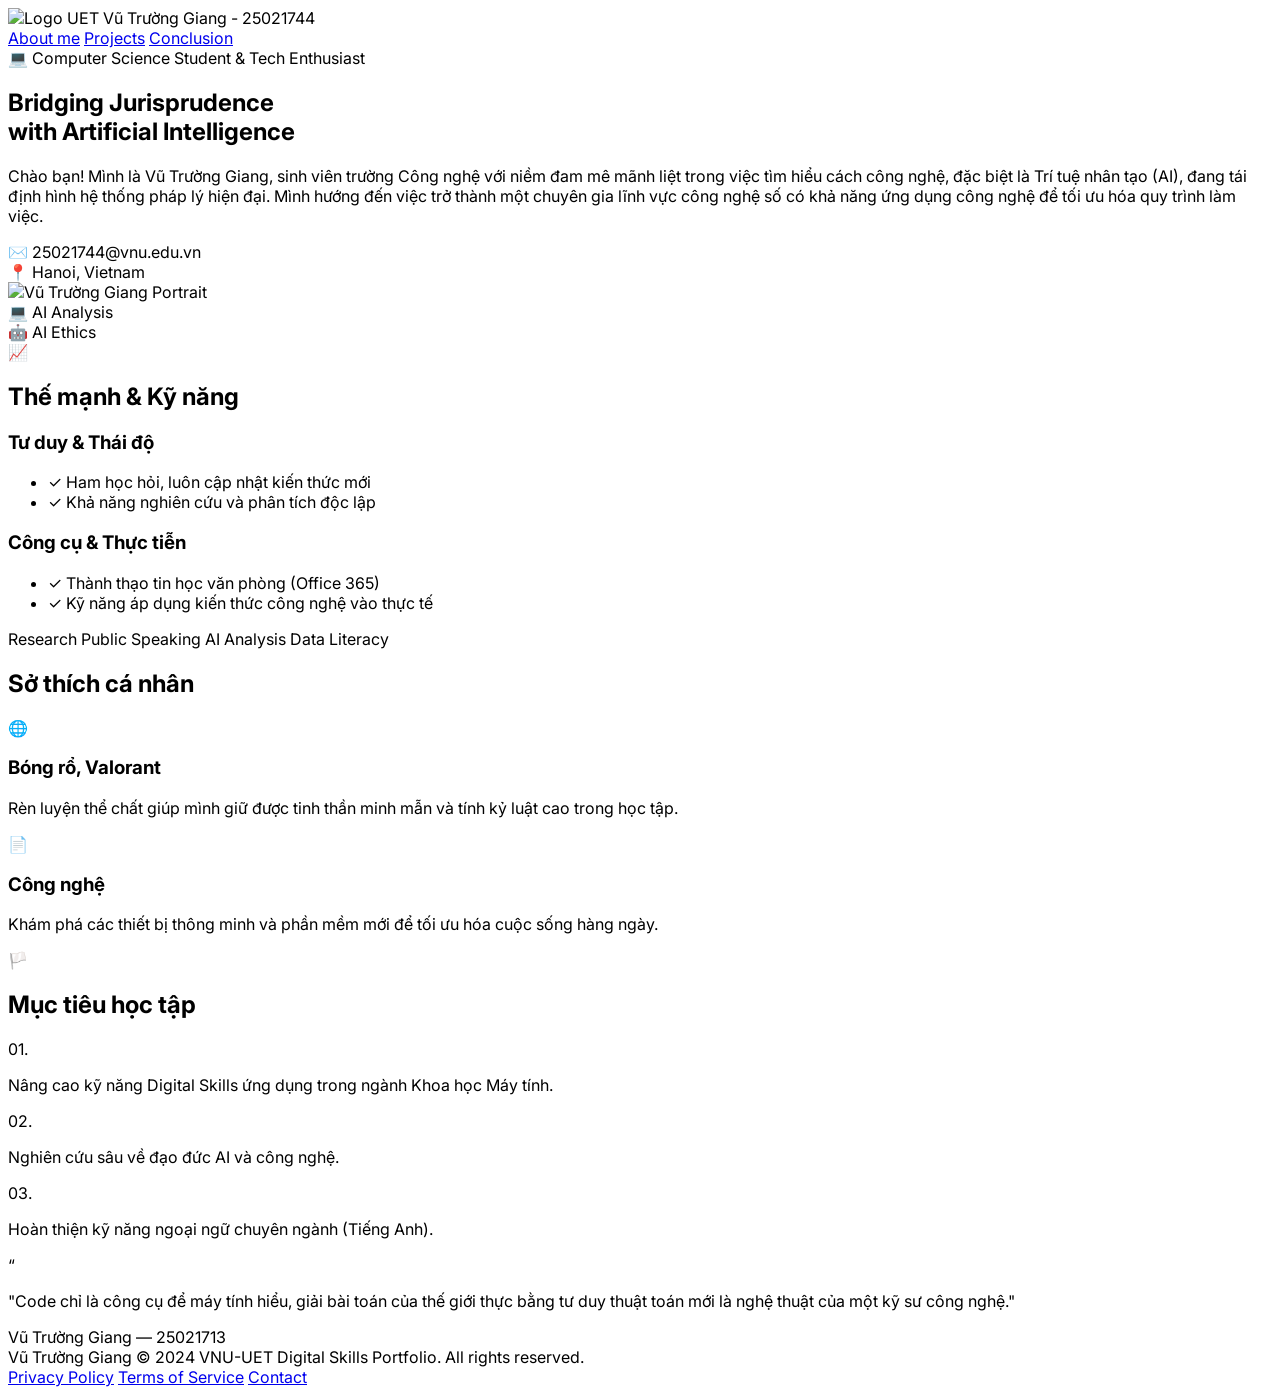
==== about.html @ ccb57828 "Add about.html with personal information and skills" ====
<!DOCTYPE html>
<html lang="vi">
<head>
    <meta charset="UTF-8">
    <meta name="viewport" content="width=device-width, initial-scale=1.0">
    <title>About Me - Vũ Trường Giang</title>
    <script src="https://cdn.jsdelivr.net/npm/@tailwindcss/browser@4"></script>
    <link rel="preconnect" href="https://fonts.googleapis.com">
    <link rel="preconnect" href="https://fonts.gstatic.com" crossorigin>
    <link href="https://fonts.googleapis.com/css2?family=Inter:wght@300;400;500;600;700&display=swap" rel="stylesheet">
    <style>
        body { font-family: 'Inter', sans-serif; }
    </style>
</head>
<body class="bg-[#f8fafc] text-[#1e293b]">

    <header class="bg-white/80 backdrop-blur-md sticky top-0 z-50 border-b border-gray-100">
        <div class="max-w-7xl mx-auto px-6 h-20 flex items-center justify-between">
            <div class="flex items-center space-x-3">
                <img src="Logo_HUET.svg.png" alt="Logo UET" class="w-10 h-10 object-contain">
                <span class="font-bold text-[#0f4c81] text-lg">Vũ Trường Giang - 25021744</span>
            </div>
            <nav class="hidden md:flex items-center space-x-8 text-sm font-medium text-gray-600">
                <a href="#" class="text-[#0f4c81] border-b-2 border-[#0f4c81] pb-1 font-semibold">About me</a>
                <a href="NguyenMinhDatPortfolio.html" class="hover:text-[#0f4c81] transition">Projects</a>
                <a href="conclusion.html" class="hover:text-[#0f4c81] transition">Conclusion</a>
            </nav>
        </div>
    </header>

    <main class="max-w-6xl mx-auto px-6 py-12">
        
        <section class="grid grid-cols-1 lg:grid-cols-12 gap-12 items-center mb-12">
            <div class="lg:col-span-7 order-2 lg:order-1">
                <span class="text-[11px] uppercase tracking-wider bg-[#dbeafe] text-[#1e40af] px-3 py-1 rounded-full font-bold">
                    💻 Computer Science Student & Tech Enthusiast
                </span>
                <h1 class="text-3xl md:text-4xl font-extrabold mt-4 mb-5 leading-tight text-slate-950">
                    Bridging Jurisprudence <br>with <span class="text-[#0f4c81]">Artificial Intelligence</span>
                </h1>
                <p class="text-gray-600 text-sm leading-relaxed mb-6 text-justify">
                    Chào bạn! Mình là Vũ Trường Giang, sinh viên trường Công nghệ với niềm đam mê mãnh liệt trong việc tìm hiểu cách công nghệ, đặc biệt là Trí tuệ nhân tạo (AI), đang tái định hình hệ thống pháp lý hiện đại. Mình hướng đến việc trở thành một chuyên gia lĩnh vực công nghệ số có khả năng ứng dụng công nghệ để tối ưu hóa quy trình làm việc.
                </p>
                <div class="flex flex-wrap gap-3 text-xs text-gray-600">
                    <div class="bg-white px-4 py-2 rounded-lg border border-gray-100 flex items-center space-x-2 shadow-sm">
                        <span>✉️</span> <span class="font-medium">25021744@vnu.edu.vn</span>
                    </div>
                    <div class="bg-white px-4 py-2 rounded-lg border border-gray-100 flex items-center space-x-2 shadow-sm">
                        <span>📍</span> <span class="font-medium">Hanoi, Vietnam</span>
                    </div>
                </div>
            </div>
            
            <div class="lg:col-span-5 order-1 lg:order-2 flex justify-center relative">
                <div class="relative w-72 h-96 bg-white p-3 rounded-2xl shadow-xl border border-gray-100">
                    <img src="me.jpg" alt="Vũ Trường Giang Portrait" class="w-full h-full object-cover rounded-xl">
                    <div class="absolute -top-3 -right-4 bg-white/90 backdrop-blur-sm shadow px-3 py-1.5 rounded-xl border border-gray-100 flex items-center space-x-1 text-[10px] font-bold text-gray-700">
                        <span>💻</span> <span>AI Analysis</span>
                    </div>
                    <div class="absolute -bottom-3 -left-4 bg-white/90 backdrop-blur-sm shadow px-3 py-1.5 rounded-xl border border-gray-100 flex items-center space-x-1 text-[10px] font-bold text-gray-700">
                        <span>🤖</span> <span>AI Ethics</span>
                    </div>
                </div>
            </div>
        </section>

        <section class="grid grid-cols-1 lg:grid-cols-12 gap-8 mb-8">
            <div class="lg:col-span-7 bg-white p-8 rounded-2xl border border-gray-100 shadow-sm flex flex-col justify-between">
                <div>
                    <div class="flex items-center space-x-2 text-[#0f4c81] font-bold text-base mb-6">
                        <span>📈</span>
                        <h2>Thế mạnh & Kỹ năng</h2>
                    </div>
                    
                    <div class="grid grid-cols-1 md:grid-cols-2 gap-6 mb-8">
                        <div>
                            <h3 class="text-xs font-bold text-[#0f4c81] uppercase tracking-wider mb-3">Tư duy & Thái độ</h3>
                            <ul class="space-y-2 text-xs text-gray-600">
                                <li class="flex items-start space-x-2">
                                    <span class="text-green-500 font-bold">✓</span>
                                    <span>Ham học hỏi, luôn cập nhật kiến thức mới</span>
                                </li>
                                <li class="flex items-start space-x-2">
                                    <span class="text-green-500 font-bold">✓</span>
                                    <span>Khả năng nghiên cứu và phân tích độc lập</span>
                                </li>
                            </ul>
                        </div>
                        <div>
                            <h3 class="text-xs font-bold text-[#0f4c81] uppercase tracking-wider mb-3">Công cụ & Thực tiễn</h3>
                            <ul class="space-y-2 text-xs text-gray-600">
                                <li class="flex items-start space-x-2">
                                    <span class="text-green-500 font-bold">✓</span>
                                    <span>Thành thạo tin học văn phòng (Office 365)</span>
                                </li>
                                <li class="flex items-start space-x-2">
                                    <span class="text-green-500 font-bold">✓</span>
                                    <span>Kỹ năng áp dụng kiến thức công nghệ vào thực tế</span>
                                </li>
                            </ul>
                        </div>
                    </div>
                </div>

                <div class="flex flex-wrap gap-2 pt-4 border-t border-gray-50">
                    <span class="bg-gray-100 text-gray-600 text-[10px] font-medium px-2.5 py-1 rounded">Research</span>
                    <span class="bg-gray-100 text-gray-600 text-[10px] font-medium px-2.5 py-1 rounded">Public Speaking</span>
                    <span class="bg-gray-100 text-gray-600 text-[10px] font-medium px-2.5 py-1 rounded">AI Analysis</span>
                    <span class="bg-gray-100 text-gray-600 text-[10px] font-medium px-2.5 py-1 rounded">Data Literacy</span>
                </div>
            </div>

            <div class="lg:col-span-5 bg-[#0f4c81] text-white p-8 rounded-2xl shadow-sm flex flex-col justify-center space-y-6">
                <h2 class="font-bold text-base tracking-wide border-b border-white/10 pb-2">Sở thích cá nhân</h2>
                
                <div class="space-y-1">
                    <div class="flex items-center space-x-2 font-bold text-sm">
                        <span>🌐</span>
                        <h3>Bóng rổ, Valorant</h3>
                    </div>
                    <p class="text-white/80 text-xs pl-6 leading-relaxed">Rèn luyện thể chất giúp mình giữ được tinh thần minh mẫn và tính kỷ luật cao trong học tập.</p>
                </div>

                <div class="space-y-1">
                    <div class="flex items-center space-x-2 font-bold text-sm">
                        <span>📄</span>
                        <h3>Công nghệ</h3>
                    </div>
                    <p class="text-white/80 text-xs pl-6 leading-relaxed">Khám phá các thiết bị thông minh và phần mềm mới để tối ưu hóa cuộc sống hàng ngày.</p>
                </div>
            </div>
        </section>

        <section class="bg-[#60a5fa] text-white p-8 rounded-2xl shadow-sm mb-12 relative">
            <div class="flex items-center space-x-2 font-bold text-base mb-6">
                <span>🏳️</span>
                <h2>Mục tiêu học tập</h2>
            </div>
            
            <div class="grid grid-cols-1 md:grid-cols-3 gap-4">
                <div class="bg-white/10 backdrop-blur-sm p-5 rounded-xl border border-white/10">
                    <span class="text-2xl font-black block mb-2 opacity-60">01.</span>
                    <p class="text-xs leading-relaxed font-medium">Nâng cao kỹ năng Digital Skills ứng dụng trong ngành Khoa học Máy tính.</p>
                </div>
                <div class="bg-white/10 backdrop-blur-sm p-5 rounded-xl border border-white/10">
                    <span class="text-2xl font-black block mb-2 opacity-60">02.</span>
                    <p class="text-xs leading-relaxed font-medium">Nghiên cứu sâu về đạo đức AI và công nghệ.</p>
                </div>
                <div class="bg-white/10 backdrop-blur-sm p-5 rounded-xl border border-white/10">
                    <span class="text-2xl font-black block mb-2 opacity-60">03.</span>
                    <p class="text-xs leading-relaxed font-medium">Hoàn thiện kỹ năng ngoại ngữ chuyên ngành (Tiếng Anh).</p>
                </div>
            </div>
        </section>

        <section class="text-center py-8 border-t border-gray-100">
            <span class="text-3xl text-[#0f4c81] block font-serif mb-2">“</span>
            <p class="text-base md:text-lg font-bold text-gray-800 italic max-w-2xl mx-auto leading-relaxed">
                "Code chỉ là công cụ để máy tính hiểu, giải bài toán của thế giới thực bằng tư duy thuật toán mới là nghệ thuật của một kỹ sư công nghệ."
            </p>
            <span class="text-[10px] tracking-widest font-bold text-gray-400 block mt-3 uppercase">Vũ Trường Giang — 25021713</span>
        </section>

    </main>

    <footer class="border-t border-gray-100 py-6 bg-white text-xs text-gray-400">
        <div class="max-w-6xl mx-auto px-6 flex flex-col md:flex-row justify-between items-center">
            <div class="mb-2 md:mb-0">
                <span class="font-bold text-gray-700 text-sm">Vũ Trường Giang</span>
                <span class="ml-2">© 2024 VNU-UET Digital Skills Portfolio. All rights reserved.</span>
            </div>
            <div class="flex space-x-4">
                <a href="#" class="hover:text-gray-600">Privacy Policy</a>
                <a href="#" class="hover:text-gray-600">Terms of Service</a>
                <a href="#" class="hover:text-gray-600">Contact</a>
            </div>
        </div>
    </footer>

</body>
</html>
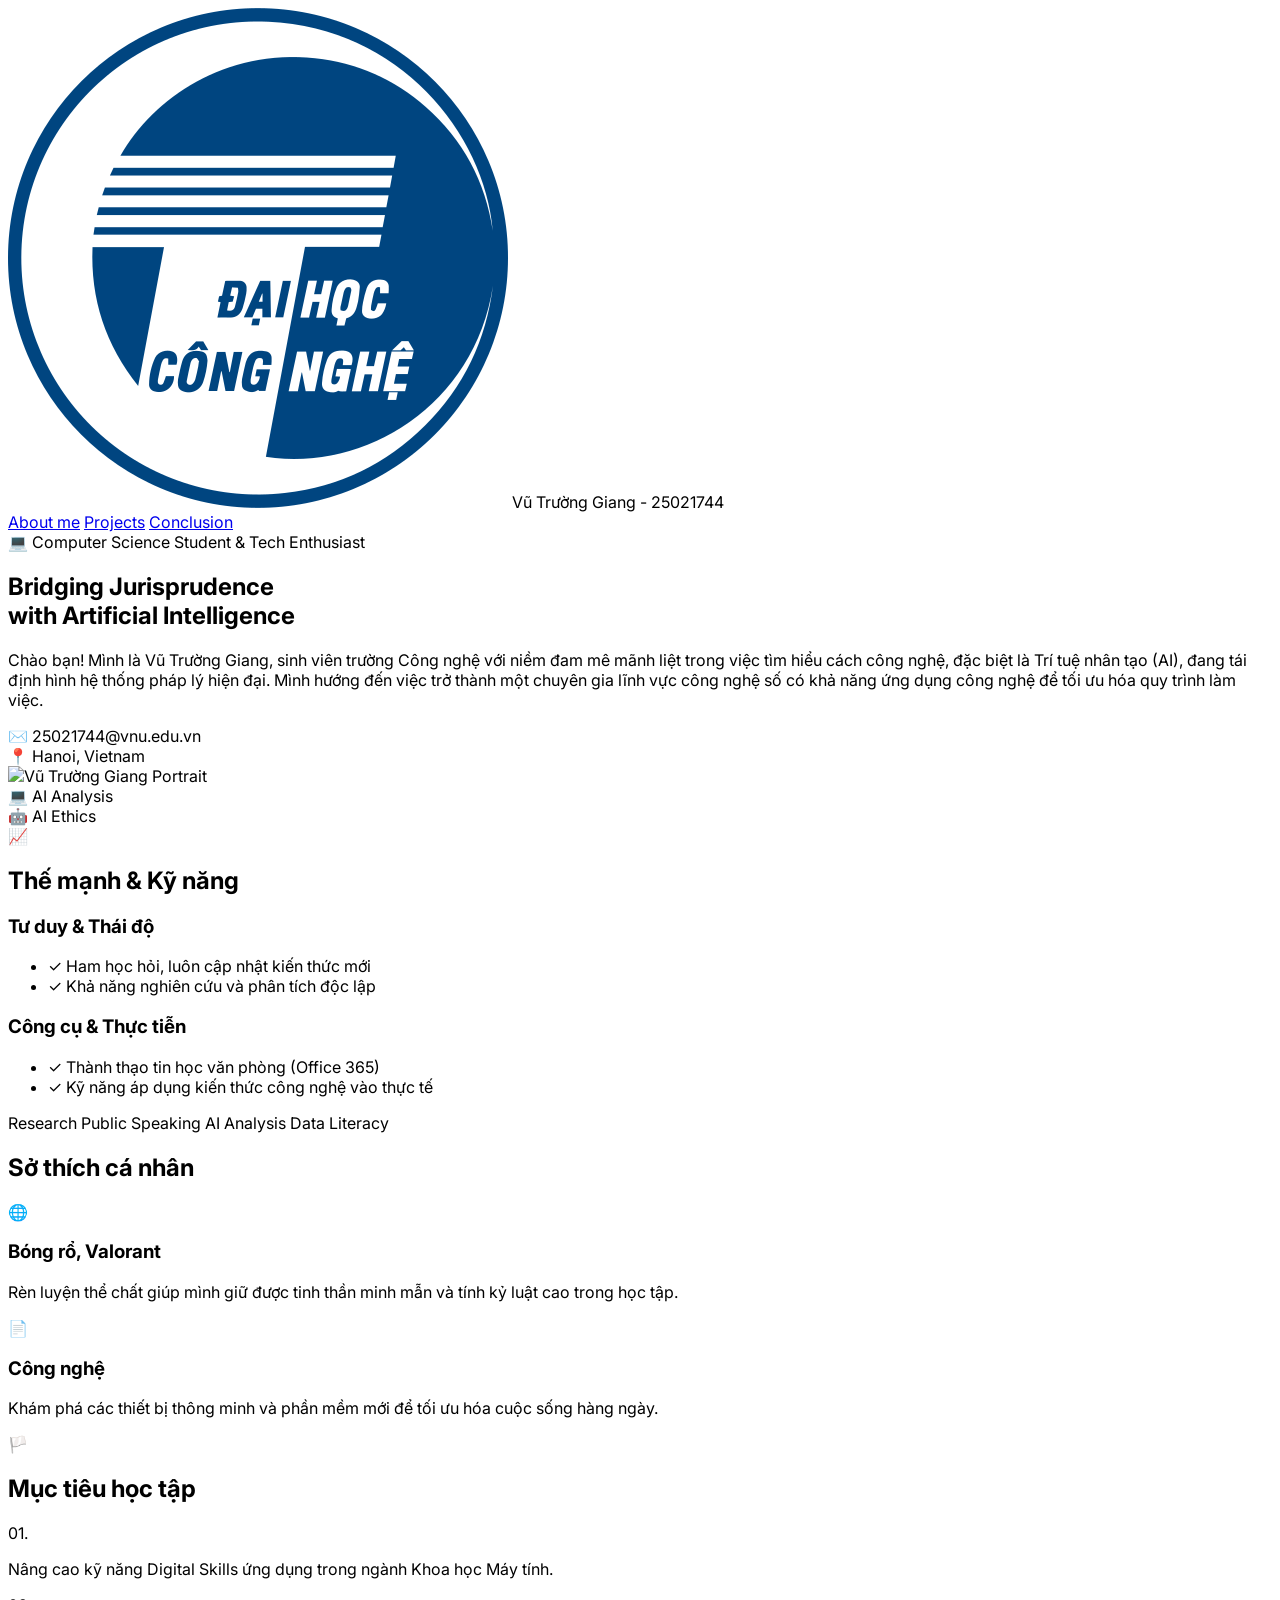
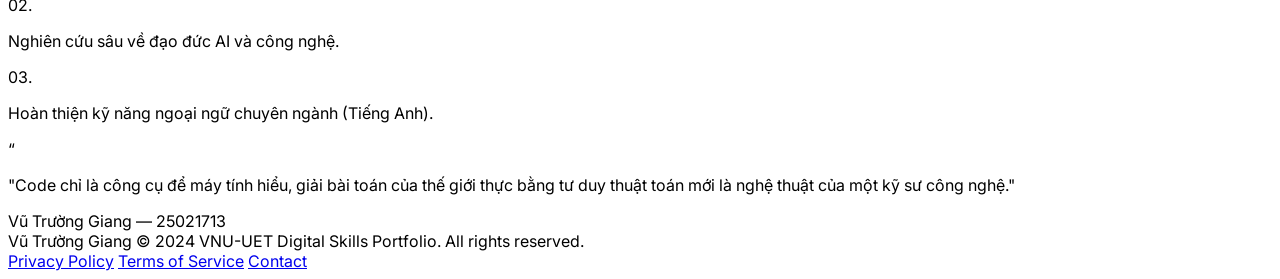
==== commit 227097dc: "Update about.html" ====
--- a/about.html
+++ b/about.html
@@ -22,7 +22,7 @@
             </div>
             <nav class="hidden md:flex items-center space-x-8 text-sm font-medium text-gray-600">
                 <a href="#" class="text-[#0f4c81] border-b-2 border-[#0f4c81] pb-1 font-semibold">About me</a>
-                <a href="NguyenMinhDatPortfolio.html" class="hover:text-[#0f4c81] transition">Projects</a>
+                <a href="index.html" class="hover:text-[#0f4c81] transition">Projects</a>
                 <a href="conclusion.html" class="hover:text-[#0f4c81] transition">Conclusion</a>
             </nav>
         </div>
